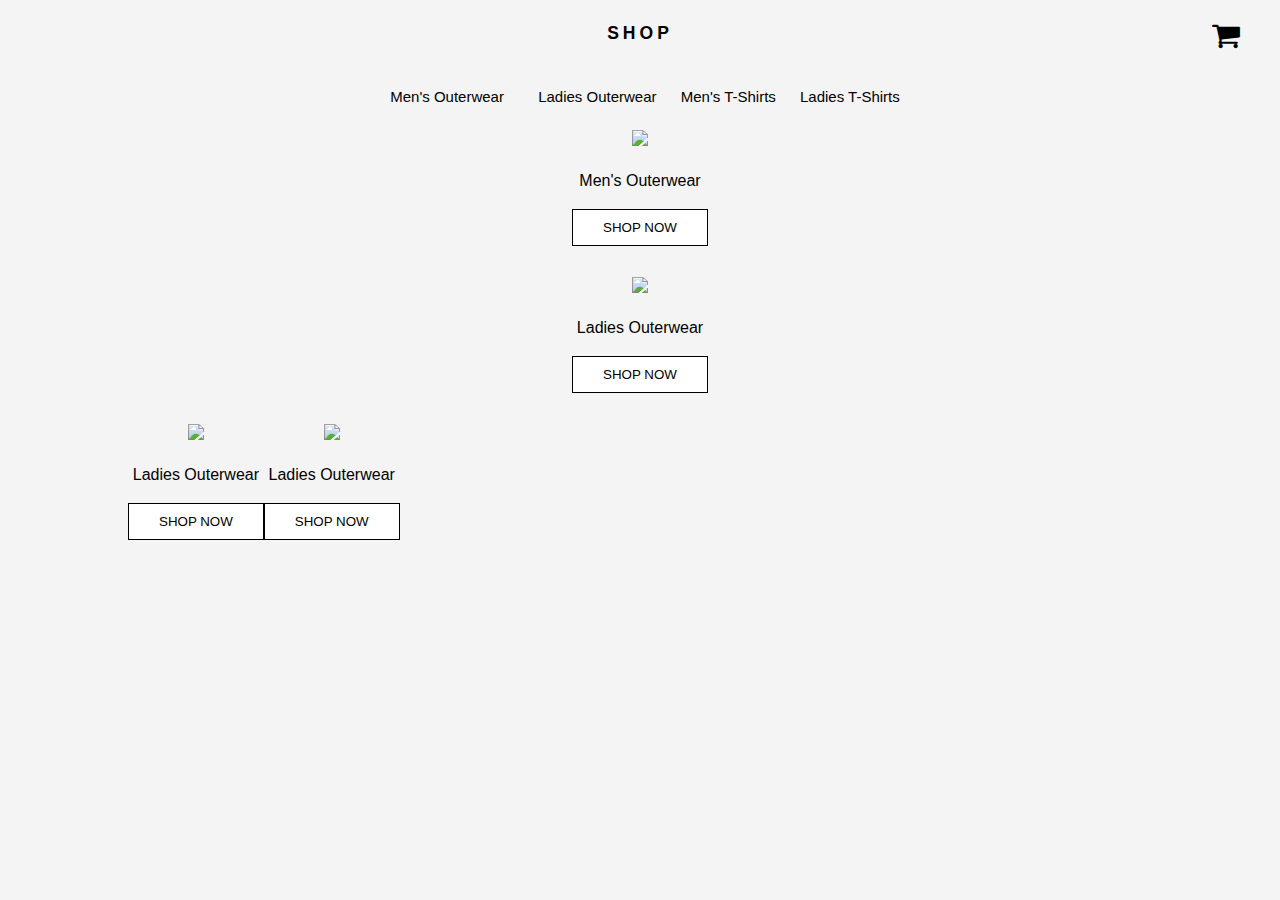
==== src/index.html @ 691ea13a "Initial commit e-commerce" ====
<!DOCTYPE html>
<html lang="en">
    <head>
        <meta charset="UTF-8">
        <meta name="viewport" content="width=device-width, initial-scale=1.0">
        <meta name="keywords" content="cloth store, online t-shirt, online tshirt, online cloth store, mens t-shirt, womens t-shirt">
        <meta name="description" content="An E-commerce website of apparels for humans of all age-group">
        <meta name="author" content="Niket Nishi">
        <title>Welcome to Fashion Store</title>
        <link rel="stylesheet" href="../static/css/e_commerce.css">
        <link rel="stylesheet" href="https://cdnjs.cloudflare.com/ajax/libs/font-awesome/4.7.0/css/font-awesome.min.css">
    </head>
    <body>
        <header class="container">
            <div id="h3_header">
                <h3><a href="index.html" target="_self">SHOP</a></h3>
                <div id="cart_fa">
                    <a href="#"><i class="fa fa-shopping-cart"></i></a>
                </div>
                <nav>
                    <ul class="nav_bar">
                        <li><a href="#" target="_self">Men's Outerwear</a></li>
                        <li><a href="#" target="_self"></a>Ladies Outerwear</li>
                        <li><a href="#" target="_self"></a>Men's T-Shirts</li>
                        <li><a href="#" target="_self"></a>Ladies T-Shirts</li>
                    </ul>
                </nav>
            </div>
        </header>
        <section class="main_content">
            <div>
                <img src="../static/img/home1.jpg" width="100%">
                <p>Men's Outerwear</p>
                <a href="#" target="_self"><button type="button">SHOP NOW</button></a>
            </div>
            <div>
                <img src="../static/img/home2.jpg" width="100%">
                <p>Ladies Outerwear</p>
                <a href="#" target="_self"><button type="button">SHOP NOW</button></a>
            </div>
            <div class="half_content">
                <div>
                    <img src="../static/img/home3.jpg" width="100%">
                    <p>Ladies Outerwear</p>
                    <a href="#" target="_self"><button type="button">SHOP NOW</button></a>
                </div>
                <div>
                    <img src="../static/img/home4.jpg" width="100%">
                    <p>Ladies Outerwear</p>
                    <a href="#" target="_self"><button type="button">SHOP NOW</button></a>
                </div>
            </div>
        </section>
    </body>
</html>
---- static/css/e_commerce.css ----
* {
    box-sizing: border-box;
}

/* Global Styles*/
body {
    /*font-size: 15px;
    line-height: 1.5;
    font-family: Arial, Helvetica, sans-serif;*/
    font: 15px/1.5 Arial, Helvetica, sans-serif;
    margin: 0;
    padding: 0;
    width: 100%;
    background-color: #f4f4f4;
}
.container {
    width: 100%;
    margin: auto;
    overflow: hidden;
}
button {
    border: 1px solid black;
    padding: 10px 30px;
    color: black;
    background-color: #ffffff;
    text-align: center;
    cursor: pointer;
}

/*Header*/
#h3_header h3 {
    text-align: center;
    letter-spacing: 4px;
}
h3 a {
    text-decoration: none;
    color: #000000;
}
#h3_header {
    position: relative;
    margin: 20px;
}
.container i {
    font-size: 30px;
    color: #000000;
    margin: 20px;
}
#cart_fa {
    position: absolute;
    right: 0;
    top: -20px;
}
nav, ul {
    margin: 40px 0px 0px 0px;
    padding: 0;
}
.nav_bar {
    margin: auto;
    text-align: center;
}
.nav_bar li {
    list-style-type: none;
    display: inline-block;
}
li a {
    text-decoration: none;
    color: #000000;
    padding: 5px 10px;
}

/*Main Content*/
.main_content {
    width: 80%;
    margin: auto;
}
.main_content div {
    text-align: center;
    font-size: 16px;
    margin-bottom: 30px;
}
.half_content {
    display:flex;
    flex-direction: row;
}
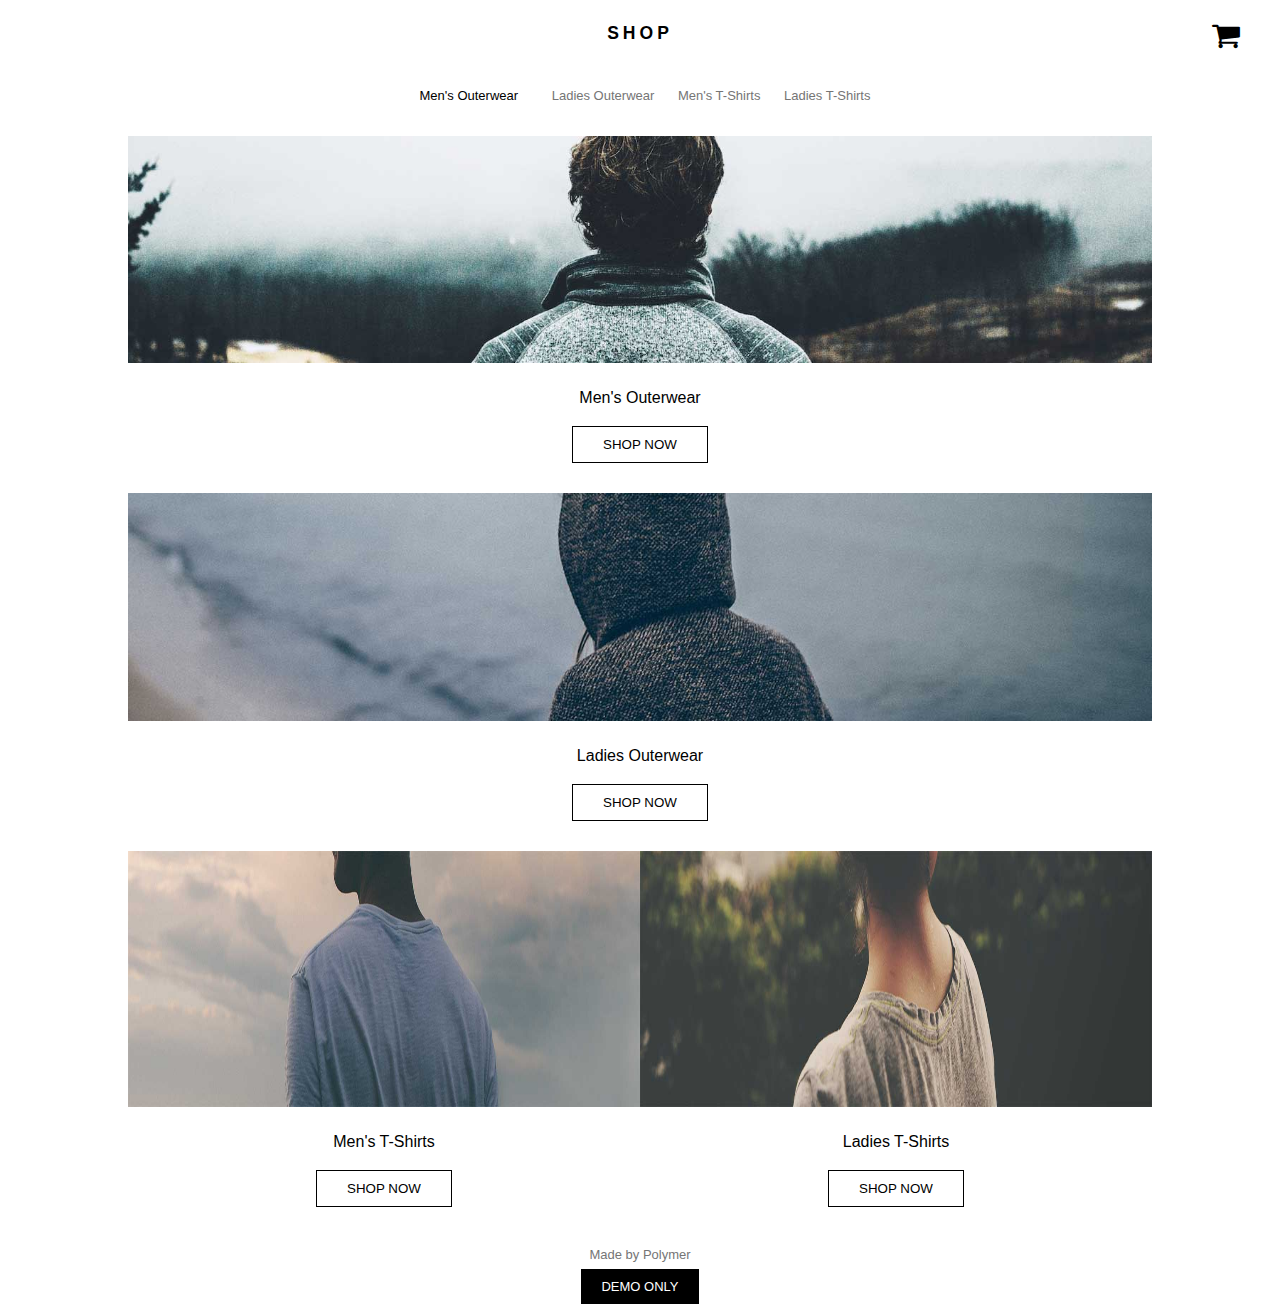
==== commit 76290a5d: "product description page and product list page created" ====
--- a/src/index.html
+++ b/src/index.html
@@ -6,7 +6,7 @@
         <meta name="keywords" content="cloth store, online t-shirt, online tshirt, online cloth store, mens t-shirt, womens t-shirt">
         <meta name="description" content="An E-commerce website of apparels for humans of all age-group">
         <meta name="author" content="Niket Nishi">
-        <title>Welcome to Fashion Store</title>
+        <title>Home - SHOP</title>
         <link rel="stylesheet" href="../static/css/e_commerce.css">
         <link rel="stylesheet" href="https://cdnjs.cloudflare.com/ajax/libs/font-awesome/4.7.0/css/font-awesome.min.css">
     </head>
@@ -19,7 +19,7 @@
                 </div>
                 <nav>
                     <ul class="nav_bar">
-                        <li><a href="#" target="_self">Men's Outerwear</a></li>
+                        <li><a href="product-list.html" target="_self">Men's Outerwear</a></li>
                         <li><a href="#" target="_self"></a>Ladies Outerwear</li>
                         <li><a href="#" target="_self"></a>Men's T-Shirts</li>
                         <li><a href="#" target="_self"></a>Ladies T-Shirts</li>
@@ -29,27 +29,31 @@
         </header>
         <section class="main_content">
             <div>
-                <img src="../static/img/home1.jpg" width="100%">
+                <a href="product-list.html" target="_self"><img src="../static/img/home1.jpg" alt="Men's Outerwear" width="100%"></a>
                 <p>Men's Outerwear</p>
-                <a href="#" target="_self"><button type="button">SHOP NOW</button></a>
+                <a href="product-list.html" target="_self"><button type="button">SHOP NOW</button></a>
             </div>
             <div>
-                <img src="../static/img/home2.jpg" width="100%">
+                <a href="#" target="_self"><img src="../static/img/home2.jpg" alt="Ladies Outerwear" width="100%"></a>
                 <p>Ladies Outerwear</p>
                 <a href="#" target="_self"><button type="button">SHOP NOW</button></a>
             </div>
             <div class="half_content">
                 <div>
-                    <img src="../static/img/home3.jpg" width="100%">
-                    <p>Ladies Outerwear</p>
+                    <a href="#" target="_self"><img src="../static/img/home3.jpg" alt="Men's T-Shirts" width="100%" height="120%"></a>
+                    <p>Men's T-Shirts</p>
                     <a href="#" target="_self"><button type="button">SHOP NOW</button></a>
                 </div>
                 <div>
-                    <img src="../static/img/home4.jpg" width="100%">
-                    <p>Ladies Outerwear</p>
+                    <a href="#" target="_self"><img src="../static/img/home4.jpg" width="100%" alt="Ladies T-Shirts" height="120%"></a>
+                    <p>Ladies T-Shirts</p>
                     <a href="#" target="_self"><button type="button">SHOP NOW</button></a>
                 </div>
             </div>
         </section>
+        <section class="page_info" style="top: 120px;">
+            <p><a href="https://www.polymer-project.org/2.0/toolbox/" target="_self">Made by Polymer</a></p>
+            <span>DEMO ONLY</span>
+        </section>
     </body>
 </html>--- a/static/css/e_commerce.css
+++ b/static/css/e_commerce.css
@@ -11,7 +11,7 @@
     margin: 0;
     padding: 0;
     width: 100%;
-    background-color: #f4f4f4;
+    /*background-color: #f4f4f4;*/
 }
 .container {
     width: 100%;
@@ -26,16 +26,17 @@
     text-align: center;
     cursor: pointer;
 }
+a {
+    text-decoration: none;
+    color: #000000;
+}
 
 /*Header*/
 #h3_header h3 {
     text-align: center;
     letter-spacing: 4px;
 }
-h3 a {
-    text-decoration: none;
-    color: #000000;
-}
+
 #h3_header {
     position: relative;
     margin: 20px;
@@ -50,6 +51,11 @@
     right: 0;
     top: -20px;
 }
+#back_fa {
+    position: absolute;
+    left: 0;
+    top: -20px;
+}
 nav, ul {
     margin: 40px 0px 0px 0px;
     padding: 0;
@@ -61,15 +67,17 @@
 .nav_bar li {
     list-style-type: none;
     display: inline-block;
+    padding-bottom: 10px;
 }
 li a {
     text-decoration: none;
     color: #000000;
+    font-size: 13px;
     padding: 5px 10px;
 }
 
 /*Main Content*/
-.main_content {
+.main_content, .page_info {
     width: 80%;
     margin: auto;
 }
@@ -81,4 +89,84 @@
 .half_content {
     display:flex;
     flex-direction: row;
+    flex-wrap: no-wrap;
+}
+.page_info {
+    position: relative;
+    top: 0px;
+    text-align: center;
+    font-size: 13px;
+}
+.page_info a {
+    color: #757575;
+}
+.page_info span {
+    background-color: #000000;
+    color: #ffffff;
+    padding: 10px 20px;
+}
+
+/*Product Listing Grid*/
+.product_list {
+    display: grid;
+    grid-template-columns: repeat(1, 1fr);
+    margin-bottom: 0;
+
+}
+.prd_name_price {
+    line-height: 1;
+    font-size: 13px;
+    margin-top: 30px;
+}
+@media screen and (min-width: 1200px) {
+    .product_list {
+        grid-template-columns: repeat(3, 1fr);
+    }
+}
+@media screen and (min-width: 800px) and (max-width: 1199px) {
+    .product_list {
+        grid-template-columns: repeat(2, 1fr);
+    }
+}
+
+/*Product Detail*/
+#product_desc {
+    display: grid;
+    grid-template-columns: repeat(1, 1fr);
+    margin-top: 90px;
+    /*flex-basis: 50%;
+    flex-direction: row;
+    flex-wrap: wrap;*/
+}
+#product_desc .prd_img {
+    justify-self: end;
+}
+#product_desc .prd_desc {
+    justify-self: start;
+    padding: 20px;
+}
+.prd_desc > p {
+    font-size: 30px;
+    margin: 0px 0px 10px 0px;
+}
+.short_desc {
+    margin-bottom: 30px;
+}
+.short_desc p, ul {
+    color: #757575;
+    font-size: 13px;
+    text-align: justify;
+    text-justify: auto;
+}
+.short_desc ul li {
+    margin-left: 25px;
+}
+@media screen and (min-width: 1250px) {
+    #product_desc {
+        grid-template-columns: repeat(2, 1fr);
+        grid-column-gap: 4em;
+    }
+    #product_desc .prd_desc {
+        width: 50%;
+    }
 }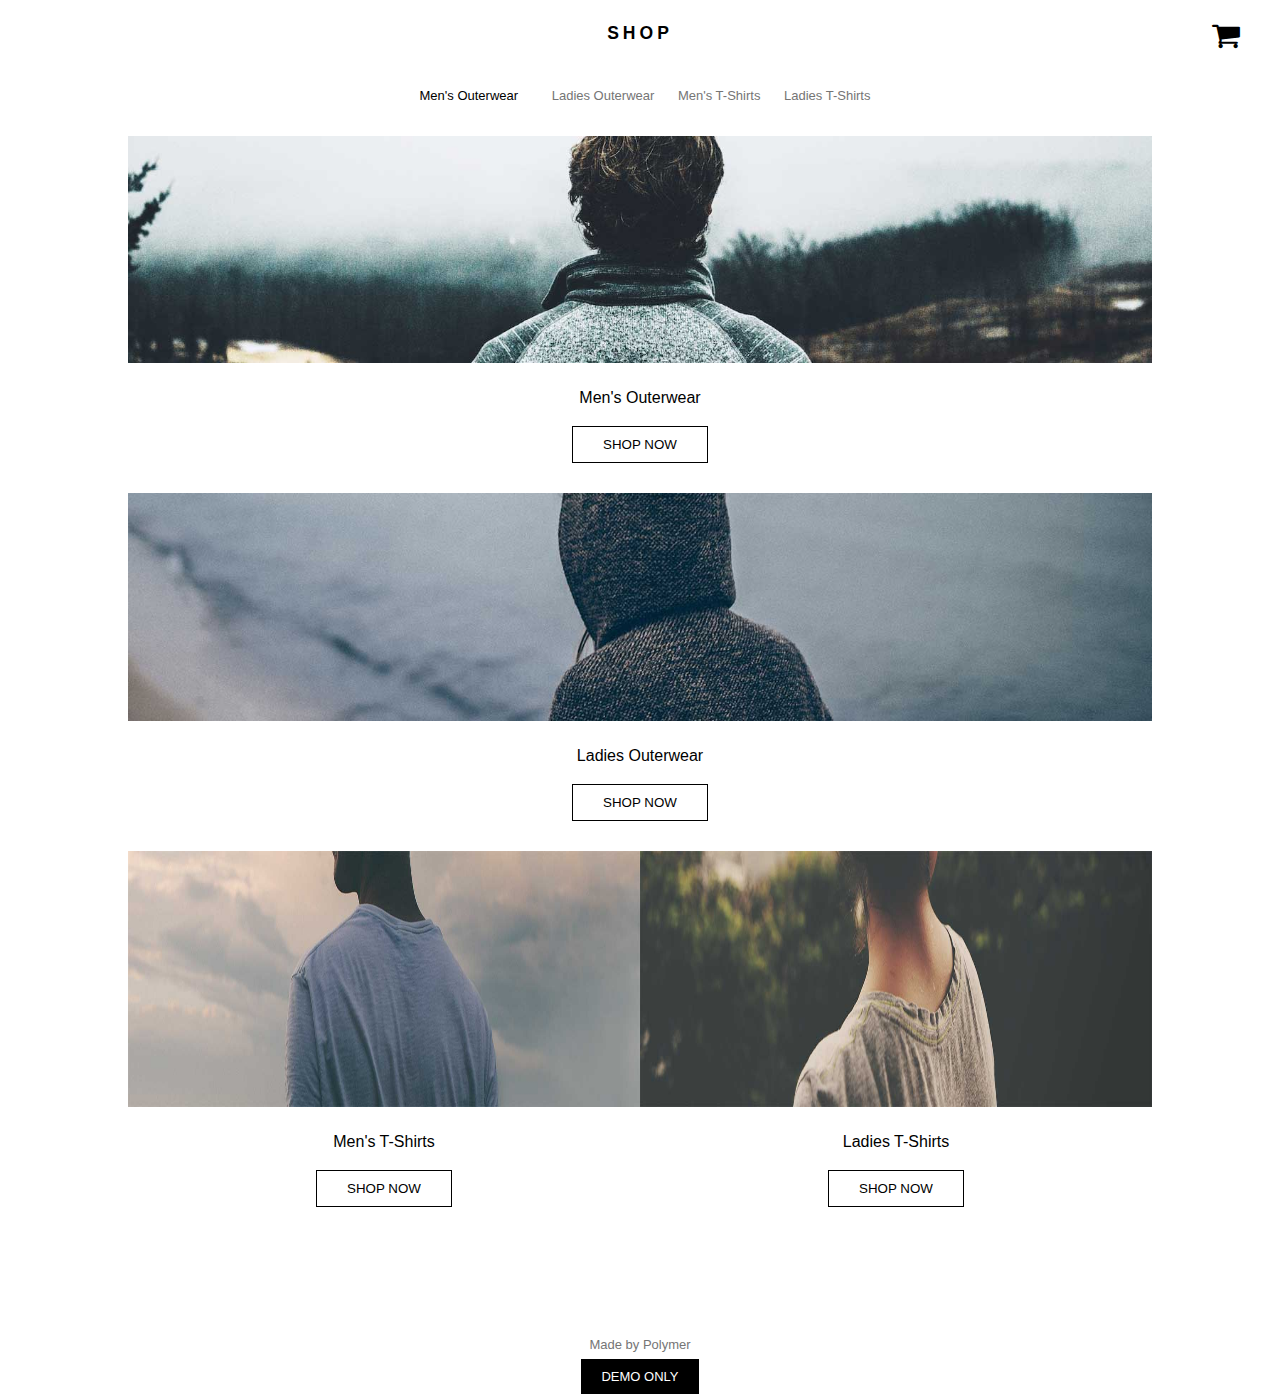
==== commit 9a283190: "cart page made responsive and added favicon icon to each page" ====
--- a/src/index.html
+++ b/src/index.html
@@ -9,13 +9,14 @@
         <title>Home - SHOP</title>
         <link rel="stylesheet" href="../static/css/e_commerce.css">
         <link rel="stylesheet" href="https://cdnjs.cloudflare.com/ajax/libs/font-awesome/4.7.0/css/font-awesome.min.css">
+        <link rel="icon" href="https://slack-imgs.com/?c=1&o1=wi160.he160.si&url=https%3A%2F%2Fshop.polymer-project.org%2Fes6-unbundled%2Fimages%2Fshop-icon-128.png" type="image/gif">
     </head>
     <body>
         <header class="container">
             <div id="h3_header">
                 <h3><a href="index.html" target="_self">SHOP</a></h3>
                 <div id="cart_fa">
-                    <a href="#"><i class="fa fa-shopping-cart"></i></a>
+                    <a href="cart.html"><i class="fa fa-shopping-cart"></i></a>
                 </div>
                 <nav>
                     <ul class="nav_bar">
--- a/static/css/e_commerce.css
+++ b/static/css/e_commerce.css
@@ -1,7 +1,6 @@
 * {
     box-sizing: border-box;
 }
-
 /* Global Styles*/
 body {
     /*font-size: 15px;
@@ -30,7 +29,24 @@
     text-decoration: none;
     color: #000000;
 }
-
+label {
+    color: #757575;
+}
+.drop_down {
+    border: none;
+    background-color: #ffffff;
+    padding: 5px;
+    font-size: 16px;
+}
+input {
+    display: block;
+    margin: 40px 10px 10px 10px;
+    padding: 5px 10px;
+    font-size: 16px;
+    border: none;
+    border-bottom: 1px solid #757575;
+    width: 92%;
+}
 /*Header*/
 #h3_header h3 {
     text-align: center;
@@ -75,7 +91,6 @@
     font-size: 13px;
     padding: 5px 10px;
 }
-
 /*Main Content*/
 .main_content, .page_info {
     width: 80%;
@@ -92,10 +107,14 @@
     flex-wrap: no-wrap;
 }
 .page_info {
+    text-align: center;
+    font-size: 13px;
     position: relative;
-    top: 0px;
-    text-align: center;
-    font-size: 13px;
+    bottom: 0px;
+    margin-top: 120px;
+}
+.hide {
+    display: none;
 }
 .page_info a {
     color: #757575;
@@ -105,7 +124,6 @@
     color: #ffffff;
     padding: 10px 20px;
 }
-
 /*Product Listing Grid*/
 .product_list {
     display: grid;
@@ -128,7 +146,6 @@
         grid-template-columns: repeat(2, 1fr);
     }
 }
-
 /*Product Detail*/
 #product_desc {
     display: grid;
@@ -139,18 +156,38 @@
     flex-wrap: wrap;*/
 }
 #product_desc .prd_img {
-    justify-self: end;
+    justify-self: center;
 }
 #product_desc .prd_desc {
     justify-self: start;
     padding: 20px;
 }
+.size_qty {
+    margin-top: 30px;
+}
+.size_qty > div {
+    border-top: 1px solid #757575;
+    padding: 15px 0px ;
+}
+#qty, #size, #country, #coun {
+    margin: 0;
+    border: none;
+    background-color: #ffffff;
+    color: #000000;
+    width: 80%;
+}
+.prd_qty {
+    border-bottom: 1px solid #757575;
+}
+.prd_size  select, .prd_qty select, .prd_price, .pull-right {
+    float: right;
+}
 .prd_desc > p {
-    font-size: 30px;
+    font-size: 4vw;
     margin: 0px 0px 10px 0px;
 }
 .short_desc {
-    margin-bottom: 30px;
+    margin: 30px 0px 40px 0px;;
 }
 .short_desc p, ul {
     color: #757575;
@@ -160,6 +197,20 @@
 }
 .short_desc ul li {
     margin-left: 25px;
+}
+#add_to_cart, #cart_checkout, #place_order {
+    position: fixed;
+    bottom: 0px;
+    left: 0;
+    width: 100%;
+    background-color: #172c50;
+    color: #ffffff;
+    padding: 20px;
+    font-size: 18px;
+}
+.cart_total span {
+    display: inline-block;
+    margin-bottom: 100px;
 }
 @media screen and (min-width: 1250px) {
     #product_desc {
@@ -167,6 +218,154 @@
         grid-column-gap: 4em;
     }
     #product_desc .prd_desc {
+        width: 60%;
+    }
+    .prd_desc > p {
+        font-size: 2vw;
+    }
+    #product_desc .prd_img {
+        justify-self: end;
+    }
+    #add_to_cart, #cart_checkout {
+        position: static;
+        width: auto;
+        background-color: #ffffff;
+        color: #000000;
+        padding: 10px 30px;
+        font-size: 13px;
+    }
+    .short_desc {
+        margin: 30px;
+    }
+}
+@media screen and (min-width: 800px) and (max-width: 1249px) {
+    .prd_desc > p {
+        font-size: 3vw;
+    }
+}
+/*Cart Page*/
+.cart_info, .checkout_info {
+    color: #757575;
+    font-size: 16px;
+    text-align: center;
+    margin-top: 40px;
+}
+.cart_prd_list {
+    width: 100%;
+    padding: 10px;
+}
+#cart_prd_list {
+    display: grid;
+    grid-template-columns: repeat(1, 1fr);
+    grid-gap: 1em;
+}
+.cart_prd_list .cart_total {
+    float: right;
+    position: relative;
+    top: 60px;
+    right: 10px;
+}
+.qty_size_price > div {
+    float: right;
+    padding: 10px;
+    margin-left: 10px;
+}
+.img_name img {
+    float: left;
+    width: 72px;
+    height: 72px;
+}
+@media screen and (min-width: 1470px) {
+    .cart_prd_list {
+        width: 80%;
+        margin: auto;
+    }
+    .cart_prd_list .cart_total {
+        right: 140px;
+    }
+}
+@media screen and (min-width: 950px) {
+    .img_name > div {
+        float: left;
+        padding: 10px;
+        margin-top: 20px;
+    }
+    .qty_size_price > div {
+        margin-top: 20px;
+        margin-left: 100px;
+    }
+}
+@media screen and (min-width: 550px) {
+    .qty_size_price > div {
+        margin-left: 50px;
+    }
+}
+/*Checkout Page*/
+.checkout_page {
+    width: 100%;
+    margin: auto;
+}
+.checkout_summary {
+    display: grid;
+    grid-template-columns: 1fr;
+    grid-gap: 4em;
+    overflow: hidden;
+    margin-top: 40px;
+}
+.checkout_summary > div {
+    margin: 10px;
+}
+.inline_input, #cvv_input {
+    width: auto;
+    display: inline-block;
+}
+.checkout_prd {
+    float: left;
+    margin-left: 20px;
+    margin-bottom: 100px;
+}
+.prd_price {
+    margin-right: 80px;
+    margin-bottom: 100px;
+}
+.form_label {
+    color: #000000;
+    margin: 5px 0px 5px 10px;
+    padding: 5px 0px 5px 10px;
+    font-size: 13px;
+    position: relative;
+    top: 0;
+}
+.pay_method > select {
+    margin-left: 10px;
+    width: 28%;
+}
+#cvv_input {
+    width: 30%;
+    margin: 10px;
+}
+@media screen and (min-width: 1327px) {
+    .checkout_summary {
+        grid-template-columns: 1fr 1fr;
+    }
+    #place_order {
+        position: static;
         width: 50%;
+        background-color: #ffffff;
+        color: #000000;
+        margin-top: 30px;
+    }
+    .checkout_page {
+        width: 60%;
+    }
+    .hide {
+        display: block;
+    }
+    .prd_price, .checkout_prd {
+        margin-bottom: 20px;
+    }
+    #place_order {
+        padding: 10px 30px;
+        font-size: 13px;
     }
 }